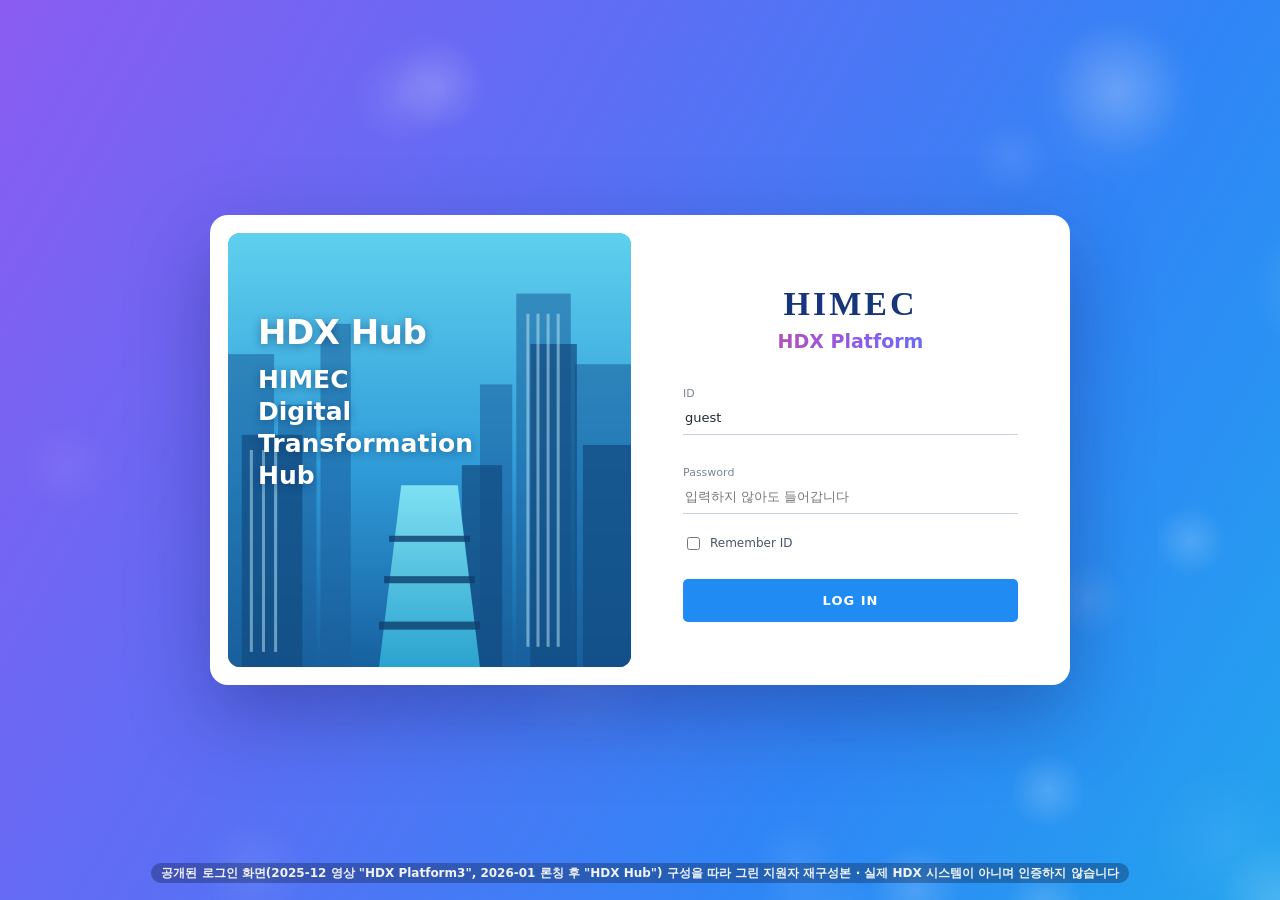
==== admin/index.html @ ce836d7e "Add HDX reconstruction v2 as admin page Rebuilt from public sources: login, HDP workflow maps for si" ====
<!doctype html>
<html lang="ko">
<head>
<meta charset="utf-8">
<meta name="viewport" content="width=device-width,initial-scale=1">
<meta name="robots" content="noindex,nofollow">
<title>HDX 재구성 — 공개 자료 기반 지원자 재구성본</title>
<link rel="stylesheet" href="css/hdx.css">
<link rel="stylesheet" href="css/skin.css">
</head>
<body>
<!-- 이 페이지는 하이멕의 실제 HDX 시스템이 아니다. 공개된 논문·영상·보도만으로 지원자가 다시 만들어 본 학습용 재구성본이다.
     근거 논문:
     1) 오채미·권오익·장원복, 「건축설비엔지니어링 디지털전환(DX) 구축 방안」, 대한설비공학회 2024 동계학술발표대회 논문집 pp.279-280
     2) 김응진·권오익·최용구·장원복, 「건축설비엔지니어링 디지털전환(DX) 구축 사례 및 AI 전략」, 대한설비공학회 2025 동계학술발표대회 논문집 pp.207-210
     3) 김지혜·엄태윤·연창근, 「데이터센터 공조 설계 지원 프로그램을 위한 설비 시스템 DB 체계 구축」, 대한설비공학회 2018 동계학술발표대회 논문집 pp.225-228 -->

<div id="login">
  <div class="login-card">
    <div class="login-visual">
      <svg viewBox="0 0 400 430" preserveAspectRatio="xMidYMid slice" aria-hidden="true">
        <defs><linearGradient id="sk" x1="0" y1="0" x2="0" y2="1"><stop offset="0" stop-color="#5fd0ee"/><stop offset=".55" stop-color="#2f9bd8"/><stop offset="1" stop-color="#17609f"/></linearGradient>
        <linearGradient id="rv" x1="0" y1="0" x2="0" y2="1"><stop offset="0" stop-color="#7fe0f2"/><stop offset="1" stop-color="#2aa3cf"/></linearGradient></defs>
        <rect width="400" height="430" fill="url(#sk)"/>
        <g fill="#1b5f9c" opacity=".55"><rect x="0" y="120" width="46" height="310"/><rect x="50" y="170" width="38" height="260"/><rect x="92" y="90" width="30" height="340"/><rect x="286" y="60" width="54" height="370"/><rect x="344" y="130" width="56" height="300"/><rect x="250" y="150" width="32" height="280"/></g>
        <g fill="#124a80" opacity=".7"><rect x="14" y="200" width="60" height="230"/><rect x="300" y="110" width="46" height="320"/><rect x="352" y="210" width="48" height="220"/><rect x="232" y="230" width="40" height="200"/></g>
        <polygon points="150,430 172,250 228,250 250,430" fill="url(#rv)"/>
        <g fill="#0f3f6e" opacity=".8"><rect x="160" y="300" width="80" height="6"/><rect x="155" y="340" width="90" height="7"/><rect x="150" y="385" width="100" height="8"/></g>
        <g fill="#bfeaf7" opacity=".5"><rect x="296" y="80" width="3" height="330"/><rect x="306" y="80" width="3" height="330"/><rect x="316" y="80" width="3" height="330"/><rect x="326" y="80" width="3" height="330"/><rect x="22" y="215" width="3" height="200"/><rect x="34" y="215" width="3" height="200"/><rect x="46" y="215" width="3" height="200"/></g>
      </svg>
      <div class="t"><b>HDX Hub</b><span>HIMEC<br>Digital<br>Transformation<br>Hub</span></div>
    </div>
    <form class="login-form" id="loginForm" autocomplete="off">
      <div class="co">HIMEC</div>
      <div class="pf">HDX Platform</div>
      <label for="uid">ID</label>
      <input id="uid" type="text" value="guest" spellcheck="false">
      <label for="upw">Password</label>
      <input id="upw" type="password" placeholder="입력하지 않아도 들어갑니다">
      <div class="rem"><input id="rem" type="checkbox"><label for="rem" style="margin:0;font-size:12px;color:inherit">Remember ID</label></div>
      <button type="submit">LOG IN</button>
    </form>
  </div>
  <div class="login-note"><b>공개된 로그인 화면(2025-12 영상 "HDX Platform3", 2026-01 론칭 후 "HDX Hub") 구성을 따라 그린 지원자 재구성본 · 실제 HDX 시스템이 아니며 인증하지 않습니다</b></div>
</div>

<div id="app" class="hide">
  <header class="top">
    <div class="brand" id="brand">HDX Platform<small>재구성본</small></div>
    <nav class="mods" id="mods"></nav>
    <div class="who"><span class="pill">작업 프로젝트 <select id="curPj" style="background:transparent;border:0;color:#fff;font-weight:700;max-width:170px"></select></span><button id="logout">로그아웃</button></div>
  </header>
  <div class="body">
    <aside class="side" id="side"></aside>
    <main class="main"><div class="wrap" id="view"></div></main>
  </div>
</div>

<script src="js/data-hdp.js"></script>
<script src="js/data-hdb.js"></script>
<script src="js/data-hdt.js"></script>
<script src="js/data-bench.js"></script>
<script src="js/data-insight.js"></script>
<script src="js/data-arch.js"></script>
<script src="js/tools.js"></script>
<script src="js/app.js"></script>
</body>
</html>
---- admin/css/hdx.css ----
/* HDX 재구성 v2 — 공개 자료 기반 지원자 재구성본 (실제 HDX 시스템 아님)
   색 근거: 로그인 화면(공식 유튜브 2025-12-12 3:24) 보라→파랑 그라데이션,
            홈페이지 HDX 소개(HDP/HDB/HDT 하늘색 상자, 남색 띠) */
:root{
  --violet:#7a5cf0; --blue:#2f7df6; --sky:#16a0e0; --navy:#0d2f6e; --deep:#0a1b3f;
  --bg:#f3f6fb; --panel:#ffffff; --line:#dfe6f0; --line2:#eef2f8;
  --ink:#16223a; --ink2:#48566f; --ink3:#7d8aa0;
  --ok:#12805c; --warn:#b26a00; --bad:#c0362c;
  --gA:#0f7b54; --gB:#1c62c4; --gC:#8a5a00; --gD:#7b4bc0;
  --grad:linear-gradient(120deg,#8a5cf2 0%,#5b6ff5 38%,#2f86f6 70%,#22a4ee 100%);
  --r:10px; --shadow:0 1px 2px rgba(16,34,74,.06),0 6px 20px rgba(16,34,74,.06);
}
*{box-sizing:border-box}
html,body{margin:0;height:100%}
body{font-family:"Pretendard","Malgun Gothic","맑은 고딕","Segoe UI",system-ui,sans-serif;color:var(--ink);background:var(--bg);font-size:14px;line-height:1.55;-webkit-font-smoothing:antialiased}
button,input,select{font:inherit;color:inherit}
a{color:var(--blue);text-decoration:none}
a:hover{text-decoration:underline}
h1,h2,h3,h4{margin:0;line-height:1.3}
.num{font-variant-numeric:tabular-nums}
.hide{display:none!important}

/* ───────── 로그인 ───────── */
#login{position:fixed;inset:0;background:var(--grad);display:flex;align-items:center;justify-content:center;overflow:hidden;z-index:50}
#login .bokeh{position:absolute;border-radius:50%;background:radial-gradient(circle,rgba(255,255,255,.22),rgba(255,255,255,0) 68%);pointer-events:none}
.login-card{position:relative;width:min(860px,94vw);min-height:470px;background:#fff;border-radius:18px;box-shadow:0 30px 80px rgba(20,20,90,.35);display:grid;grid-template-columns:1fr 1fr;padding:18px;gap:18px}
.login-visual{border-radius:12px;position:relative;overflow:hidden;background:linear-gradient(180deg,#39b7e6 0%,#2a8fd0 45%,#1d6fb4 100%);min-height:430px}
.login-visual svg{position:absolute;inset:0;width:100%;height:100%}
.login-visual .t{position:absolute;left:30px;top:74px;color:#fff;text-shadow:0 2px 10px rgba(0,40,90,.45)}
.login-visual .t b{display:block;font-size:34px;letter-spacing:-.5px;font-weight:800}
.login-visual .t span{display:block;font-size:25px;font-weight:700;line-height:1.28;margin-top:6px}
.login-form{display:flex;flex-direction:column;justify-content:center;padding:14px 34px}
.login-form .co{font-family:Georgia,"Times New Roman",serif;font-size:34px;letter-spacing:3px;color:#17357a;text-align:center;font-weight:700}
.login-form .pf{text-align:center;font-weight:800;font-size:19px;margin-top:-2px;background:linear-gradient(90deg,#e0457b,#8a5cf2 55%,#2f86f6);-webkit-background-clip:text;background-clip:text;color:transparent}
.login-form label{display:block;font-size:11px;color:var(--ink3);margin-top:30px}
.login-form input[type=text],.login-form input[type=password]{width:100%;border:0;border-bottom:1.5px solid #c9d3e4;padding:6px 2px;outline:0;background:transparent}
.login-form input:focus{border-bottom-color:var(--blue)}
.login-form .rem{display:flex;align-items:center;gap:7px;margin-top:20px;font-size:12px;color:var(--ink2)}
.login-form button{margin-top:26px;background:#1f8bf3;color:#fff;border:0;border-radius:5px;padding:12px;font-weight:700;letter-spacing:1px;cursor:pointer}
.login-form button:hover{background:#1677db}
.login-note{position:absolute;bottom:18px;left:0;right:0;text-align:center;color:rgba(255,255,255,.92);font-size:12px}
.login-note b{background:rgba(10,27,63,.35);padding:3px 10px;border-radius:20px;font-weight:600}

/* ───────── 셸 ───────── */
#app{display:grid;grid-template-rows:auto 1fr;height:100vh}
.top{background:var(--grad);color:#fff;display:flex;align-items:center;gap:22px;padding:0 20px;height:54px;box-shadow:0 2px 10px rgba(30,40,120,.25);z-index:5}
.brand{font-weight:800;font-size:18px;letter-spacing:-.2px;cursor:pointer;white-space:nowrap}
.brand small{font-weight:500;font-size:11px;opacity:.85;margin-left:8px}
.mods{display:flex;gap:2px;height:100%;flex:1;min-width:0;overflow-x:auto}
.mods a{color:#fff;opacity:.82;padding:0 14px;display:flex;align-items:center;gap:7px;font-weight:600;border-bottom:3px solid transparent;border-top:3px solid transparent;white-space:nowrap}
.mods a:hover{opacity:1;text-decoration:none;background:rgba(255,255,255,.08)}
.mods a.on{opacity:1;border-bottom-color:#fff;background:rgba(255,255,255,.14)}
.mods a i{font-style:normal;font-size:11px;font-weight:500;opacity:.85}
.mods .sep{width:1px;background:rgba(255,255,255,.3);margin:14px 8px}
.who{font-size:12px;display:flex;align-items:center;gap:10px;white-space:nowrap}
.who .pill{background:rgba(10,27,63,.3);padding:3px 10px;border-radius:20px}
.who button{background:transparent;border:1px solid rgba(255,255,255,.5);color:#fff;border-radius:5px;padding:3px 9px;cursor:pointer;font-size:12px}
.body{display:grid;grid-template-columns:218px 1fr;min-height:0}
.side{background:#fff;border-right:1px solid var(--line);overflow:auto;padding:14px 0}
.side h5{margin:14px 18px 6px;font-size:11px;color:var(--ink3);font-weight:700;letter-spacing:.4px}
.side a{display:flex;justify-content:space-between;align-items:center;padding:8px 18px;color:var(--ink2);border-left:3px solid transparent;font-size:13.5px}
.side a:hover{background:#f4f7fd;text-decoration:none}
.side a.on{background:#eaf2ff;color:#1554b8;border-left-color:var(--blue);font-weight:700}
.side a em{font-style:normal;font-size:10.5px;color:var(--ink3)}
.main{overflow:auto;padding:22px 26px 60px}
.wrap{max-width:1320px;margin:0 auto}

/* ───────── 공통 요소 ───────── */
.ph{display:flex;align-items:flex-end;justify-content:space-between;gap:16px;margin-bottom:16px;flex-wrap:wrap}
.ph h1{font-size:21px;letter-spacing:-.3px}
.ph p{margin:4px 0 0;color:var(--ink2);max-width:900px}
.grade{display:inline-flex;align-items:center;gap:6px;font-size:11.5px;font-weight:700;border-radius:20px;padding:3px 10px;border:1px solid;white-space:nowrap;background:#fff}
.grade.A{color:var(--gA);border-color:#9fd6c0}.grade.B{color:var(--gB);border-color:#a9c6f0}
.grade.C{color:var(--gC);border-color:#e3c98c}.grade.D{color:var(--gD);border-color:#cdb7ee}
.grade b{font-size:10px;background:currentColor;border-radius:50%;width:16px;height:16px;display:inline-flex;align-items:center;justify-content:center}
.grade b span{color:#fff}
.card{background:var(--panel);border:1px solid var(--line);border-radius:var(--r);box-shadow:var(--shadow);padding:16px 18px}
.card h3{font-size:14.5px;margin-bottom:10px;display:flex;align-items:center;gap:8px;flex-wrap:wrap}
.card h3 small{font-weight:500;color:var(--ink3);font-size:12px}
.grid{display:grid;gap:14px}
.g2{grid-template-columns:repeat(2,minmax(0,1fr))}.g3{grid-template-columns:repeat(3,minmax(0,1fr))}.g4{grid-template-columns:repeat(4,minmax(0,1fr))}
.mt{margin-top:14px}.mt2{margin-top:22px}
.muted{color:var(--ink3)}.small{font-size:12px}
.tag{display:inline-block;font-size:11.5px;padding:2px 8px;border-radius:5px;background:#eef3fb;color:#2c4a7c;margin:2px 3px 2px 0;white-space:nowrap}
.tag.v{background:#f1ebfd;color:#5b3aa8}.tag.g{background:#e6f5ee;color:#0f6b49}.tag.o{background:#fdf2df;color:#8a5a00}.tag.r{background:#fdecea;color:#a52d24}.tag.k{background:#eceff4;color:#48566f}
.btn{background:#fff;border:1px solid #c7d3e6;border-radius:6px;padding:6px 12px;cursor:pointer;font-size:13px}
.btn:hover{border-color:var(--blue);color:#1554b8}
.btn.p{background:var(--blue);border-color:var(--blue);color:#fff;font-weight:600}
.btn.p:hover{background:#1f6be0;color:#fff}
.note{border-left:3px solid var(--violet);background:#f6f3fe;padding:9px 13px;border-radius:0 8px 8px 0;color:#3d3170;font-size:13px}
.note.b{border-left-color:var(--blue);background:#eef5ff;color:#1c3f77}
.note.o{border-left-color:#d08a12;background:#fff7e8;color:#6b4700}
table.t{width:100%;border-collapse:collapse;font-size:13px}
table.t th{text-align:left;font-weight:700;color:var(--ink2);background:#f5f8fc;border-bottom:1px solid var(--line);padding:8px 10px;white-space:nowrap;font-size:12px}
table.t td{padding:8px 10px;border-bottom:1px solid var(--line2);vertical-align:top}
table.t tr:hover td{background:#fafcff}
table.t tr.click{cursor:pointer}
.tw{overflow-x:auto}
ul.c{margin:4px 0;padding-left:18px}ul.c li{margin:3px 0}
sup.fn{color:var(--blue);font-weight:700;cursor:help;font-size:10px}

/* 허브 */
.hero{background:linear-gradient(135deg,#0a1b3f 0%,#122f72 60%,#1f55b5 100%);color:#fff;border-radius:14px;padding:22px 26px;position:relative;overflow:hidden}
.hero h1{font-size:22px}.hero p{margin:6px 0 0;opacity:.88;max-width:820px}
.hero .ring{position:absolute;right:-60px;top:-80px;width:300px;height:300px;border-radius:50%;border:2px solid rgba(120,160,255,.35)}
.tri{display:grid;grid-template-columns:repeat(3,minmax(0,1fr));gap:14px;margin-top:14px}
.mod{background:#fff;border:1px solid var(--line);border-radius:12px;overflow:hidden;box-shadow:var(--shadow);cursor:pointer;transition:transform .12s,box-shadow .12s;display:flex;flex-direction:column}
.mod:hover{transform:translateY(-2px);box-shadow:0 10px 28px rgba(16,34,74,.14)}
.mod .hd{background:var(--sky);color:#fff;padding:12px 16px;text-align:center}
.mod .hd b{font-size:20px;display:block;letter-spacing:.5px}.mod .hd span{font-size:12px;opacity:.95}
.mod .bd{padding:14px 16px;background:#f4f7fd;flex:1}
.mod .bd li{margin:4px 0}
.kpi{display:flex;flex-direction:column;gap:2px}
.kpi b{font-size:24px;letter-spacing:-.5px}.kpi span{font-size:12px;color:var(--ink2)}.kpi em{font-style:normal;font-size:11px;color:var(--ink3)}

/* HDP 워크플로 맵 */
.disc{display:flex;gap:6px;flex-wrap:wrap;margin-bottom:14px}
.disc button{border:1px solid #c7d3e6;background:#fff;border-radius:20px;padding:6px 14px;cursor:pointer;font-weight:600;color:var(--ink2)}
.disc button.on{background:var(--navy);border-color:var(--navy);color:#fff}
.flow{display:grid;grid-auto-flow:column;grid-auto-columns:minmax(210px,1fr);gap:0;overflow-x:auto;padding-bottom:6px}
.phase{padding:0 7px;position:relative}
.phase>.ph2{background:var(--navy);color:#fff;border-radius:8px;padding:8px 12px;font-weight:700;font-size:13px;position:relative;margin-bottom:10px}
.phase>.ph2 small{display:block;font-weight:500;opacity:.8;font-size:11px}
.phase:not(:last-child)>.ph2:after{content:"";position:absolute;right:-13px;top:50%;margin-top:-8px;border:8px solid transparent;border-left-color:var(--navy);z-index:2}
.task{background:#fff;border:1px solid var(--line);border-left:4px solid var(--sky);border-radius:8px;padding:9px 11px;margin-bottom:8px;cursor:pointer;box-shadow:0 1px 2px rgba(16,34,74,.05)}
.task:hover{border-color:var(--blue)}
.task.on{border-color:var(--blue);background:#eef5ff;box-shadow:0 0 0 2px rgba(47,125,246,.25)}
.task b{display:block;font-size:13px}
.task .m{display:flex;gap:8px;margin-top:5px;font-size:11px;color:var(--ink3);flex-wrap:wrap}
.task .m i{font-style:normal}
.task.gate{border-left-color:#e0457b}
.detail{display:grid;grid-template-columns:1.15fr 1fr 1fr;gap:14px}
.chk{display:flex;gap:8px;align-items:flex-start;padding:5px 0;border-bottom:1px dashed var(--line2)}
.chk input{margin-top:4px}
.chk.done span{color:var(--ink3);text-decoration:line-through}
.prog{height:6px;background:#e7edf6;border-radius:6px;overflow:hidden}.prog i{display:block;height:100%;background:linear-gradient(90deg,var(--violet),var(--blue))}
.li{padding:7px 0;border-bottom:1px solid var(--line2);display:flex;justify-content:space-between;gap:10px;align-items:flex-start}
.li:last-child{border-bottom:0}
.li small{color:var(--ink3);display:block}
.li a{cursor:pointer}

/* HDB */
.filters{display:flex;gap:8px;flex-wrap:wrap;align-items:center}
.filters select,.filters input{border:1px solid #c7d3e6;border-radius:6px;padding:6px 9px;background:#fff}
.filters input[type=search]{min-width:260px;flex:1}
.pc{border:1px solid var(--line);border-radius:10px;padding:12px 14px;background:#fff;cursor:pointer}
.pc:hover{border-color:var(--blue)}
.pc b{font-size:14px}.pc .s{font-size:12px;color:var(--ink2);margin-top:4px}
.sim{display:flex;align-items:center;gap:10px}
.sim .bar{flex:1;height:8px;background:#e7edf6;border-radius:8px;overflow:hidden}.sim .bar i{display:block;height:100%;background:linear-gradient(90deg,var(--violet),var(--blue))}
.why{font-size:11.5px;color:var(--ink2)}
.why i{font-style:normal;padding:1px 6px;border-radius:4px;margin-right:4px;background:#e6f5ee;color:#0f6b49}
.why i.x{background:#f1f3f6;color:#8b96a8;text-decoration:line-through}
.lin{display:flex;align-items:stretch;gap:0;overflow-x:auto;padding:6px 0}
.lin .n{min-width:132px;border:1px solid var(--line);border-radius:8px;padding:8px 10px;background:#fff;font-size:12px;position:relative;margin-right:22px}
.lin .n:not(:last-child):after{content:"→";position:absolute;right:-18px;top:50%;margin-top:-10px;color:var(--ink3)}
.lin .n b{display:block;font-size:12.5px}
.lin .n.hit{border-color:#e0457b;background:#fff0f5;box-shadow:0 0 0 2px rgba(224,69,123,.18)}
.lin .n .v{font-variant-numeric:tabular-nums;color:var(--ink2)}
.lin .n.hit .v{color:#b3225a;font-weight:700}

/* HDT */
.tc{border:1px solid var(--line);border-radius:10px;background:#fff;padding:12px 14px;display:flex;flex-direction:column;gap:6px;min-height:138px}
.tc.run{cursor:pointer}.tc.run:hover{border-color:var(--blue);box-shadow:0 6px 18px rgba(16,34,74,.1)}
.tc .id{font-size:11px;color:var(--ink3);font-weight:700;letter-spacing:.3px}
.tc b{font-size:14px}
.tc p{margin:0;font-size:12.5px;color:var(--ink2);flex:1}
.tc.unk{background:repeating-linear-gradient(135deg,#fafbfd,#fafbfd 8px,#f3f5f9 8px,#f3f5f9 16px);border-style:dashed}
.calc{display:grid;grid-template-columns:330px 1fr;gap:16px}
.fld{display:grid;grid-template-columns:1fr 110px 44px;gap:8px;align-items:center;margin:7px 0}
.fld label{font-size:13px;color:var(--ink2)}
.fld input,.fld select{border:1px solid #c7d3e6;border-radius:6px;padding:5px 8px;text-align:right;width:100%;background:#fff}
.fld select{text-align:left;grid-column:2/4}
.fld span{font-size:12px;color:var(--ink3)}
.out{display:grid;grid-template-columns:repeat(auto-fill,minmax(150px,1fr));gap:10px}
.out .o{background:#f5f8fc;border:1px solid var(--line2);border-radius:8px;padding:9px 11px}
.out .o span{font-size:11.5px;color:var(--ink2);display:block}
.out .o b{font-size:19px;font-variant-numeric:tabular-nums}
.out .o em{font-style:normal;font-size:11.5px;color:var(--ink3);margin-left:3px}
.trace{font-family:Consolas,"D2Coding",monospace;font-size:12px;background:#0f1b33;color:#d6e2ff;border-radius:8px;padding:11px 13px;white-space:pre-wrap;line-height:1.6}
svg text{font-family:inherit}

/* 벤치마킹·함의 */
.lv{display:inline-flex;gap:2px;vertical-align:middle}.lv i{width:9px;height:9px;border-radius:2px;background:#dfe6f0}.lv i.f{background:var(--blue)}
.sec{scroll-margin-top:12px}
.big{font-size:15px;line-height:1.7}
.prop{border:1px solid var(--line);border-radius:12px;background:#fff;overflow:hidden;box-shadow:var(--shadow)}
.prop .hd{background:var(--navy);color:#fff;padding:12px 16px;display:flex;gap:12px;align-items:center}
.prop .hd b{font-size:26px;opacity:.9}.prop .hd h3{font-size:15px}
.prop .bd{padding:14px 16px}
.fnl{font-size:12px;color:var(--ink2)}.fnl li{margin:4px 0}

@media (max-width:1100px){.body{grid-template-columns:1fr}.side{display:none}.detail,.calc,.g3,.g4,.tri{grid-template-columns:1fr}.g2{grid-template-columns:1fr}}
@media (max-width:700px){.login-card{grid-template-columns:1fr}.login-visual{display:none}.main{padding:14px}}
@media print{.top,.side,#login{display:none!important}#app{display:block;height:auto}.main{overflow:visible;padding:0}.card,.prop{box-shadow:none;break-inside:avoid}}

/* 보정 */
.body>*{min-width:0}.main{min-width:0}
.side a{gap:8px}.side a em{white-space:nowrap}
@media (max-width:900px){.top{flex-wrap:wrap;height:auto;padding:6px 12px;gap:6px 14px}.mods{order:3;flex-basis:100%;height:40px}.who .pill{display:none}.flow{grid-auto-columns:minmax(190px,80vw)}.fld{grid-template-columns:1fr 96px 40px}.ph h1{font-size:18px}}
#app{grid-template-columns:minmax(0,1fr)}.body{grid-template-rows:minmax(0,1fr)}

table.stack td,table.stack th{min-width:170px;border-right:1px solid var(--line2);font-size:12.5px}
table.stack .me{background:#eef5ff}table.stack th.me{background:#dbe9ff;color:#12458f}
table.stack td.none{background:#f6f7f9}
---- admin/css/skin.css ----
/* 실무 시스템 스킨 (2026-11-16)
   근거: 같은 구축사의 다른 고객 화면(흰 바탕, 파란 주 버튼, 회청색 보조 버튼, 표 중심, 분류 트리).
   그라데이션, 그림자, 둥근 카드, 색 칩을 걷어 내고 사내 업무 시스템처럼 조밀하게.
   로그인 화면만 실제 화면을 따라 그대로 둔다. */
:root{--r:2px;--shadow:none;--bg:#f2f3f5;--line:#d3d8df;--line2:#e4e7ec;--blue:#1f6fd0;--navy:#27456f;--sky:#3b78b8;--ink:#222a35;--ink2:#4a5564;--ink3:#7b8594}
body{font-size:13px;line-height:1.5}
.top{background:#1e3a66;box-shadow:none;height:44px;border-bottom:1px solid #162c4f;gap:16px}
.brand{font-size:15px;font-weight:700}
.brand small{opacity:.7}
.mods a{font-weight:500;font-size:13px;padding:0 13px;border-top:0;border-bottom:0;opacity:.9}
.mods a.on{background:#fff;color:#1e3a66;opacity:1;font-weight:700}
.mods a.on i{opacity:.7}
.who .pill{background:transparent;border:1px solid rgba(255,255,255,.35);border-radius:2px;padding:2px 8px}
.who button{border-radius:2px}
.body{grid-template-columns:196px 1fr}
.side{padding:8px 0;background:#fafbfc}
.side h5{margin:12px 14px 4px;font-size:11.5px;color:#27456f;border-bottom:1px solid var(--line);padding-bottom:5px;letter-spacing:0}
.side a{padding:6px 14px 6px 18px;font-size:13px;border-left:0;justify-content:flex-start}
.side a:before{content:"\00B7";margin-right:6px;color:var(--ink3)}
.side a em{margin-left:auto;font-size:10.5px}
.side a.on{background:#e6eef9;color:#12458f;border-left:0}
.main{padding:14px 18px 50px}
.wrap{max-width:none}
.crumb{font-size:11.5px;color:var(--ink3);margin-bottom:6px}
.ph{border-bottom:2px solid #27456f;padding-bottom:8px;margin-bottom:12px;align-items:flex-end}
.ph h1{font-size:16px;letter-spacing:0}
.ph h1:before{content:"";display:inline-block;width:4px;height:14px;background:#1f6fd0;margin-right:8px;vertical-align:-1px}
.ph p{font-size:12.5px;color:var(--ink3);margin-top:3px;max-width:none}
.card{border-radius:2px;box-shadow:none;padding:12px 14px;border-color:var(--line)}
.card h3{font-size:13.5px;margin:-12px -14px 10px;padding:7px 14px;background:#f1f3f6;border-bottom:1px solid var(--line);font-weight:700}
.card h3.mt{margin-top:12px;border-top:1px solid var(--line)}
.card h3 small{font-size:11.5px}
.grid{gap:10px}
.mt{margin-top:10px}
.mt2{margin-top:16px}
.grade{border:0;background:transparent;padding:0;font-size:11px;font-weight:500;color:var(--ink3)!important;gap:3px}
.grade b{background:transparent;width:auto;height:auto;border-radius:0}
.grade b span{color:var(--ink2);font-weight:700}
.grade b:before{content:"근거 ";font-weight:500;color:var(--ink3)}
.tag,.tag.v,.tag.g,.tag.o,.tag.r,.tag.k{border-radius:2px;background:#fff;border:1px solid #cfd5dd;color:#3d4756;padding:0 6px;font-size:11.5px;line-height:18px}
.tag.g{border-color:#9cc7b3;color:#17694a}
.tag.o{border-color:#ddc08a;color:#7a5200}
.tag.r{border-color:#e2a9a3;color:#a3322a}
.btn{border-radius:2px;padding:4px 11px;font-size:12.5px;border-color:#b9c2ce;background:#f7f8fa}
.btn.p{background:#1f6fd0;border-color:#1f6fd0}
.note,.note.b,.note.o{border:1px solid var(--line);background:#f8f9fb;color:var(--ink2);border-radius:2px;font-size:12.5px;padding:8px 11px}
table.t{font-size:12.5px;border:1px solid var(--line)}
table.t th{background:#eef1f5;border:1px solid var(--line);padding:6px 8px;text-align:center;color:#2f3a49}
table.t td{border:1px solid var(--line2);padding:6px 8px}
table.t tr:hover td{background:#f5f9ff}
.hero{background:#fff;color:var(--ink);border:1px solid var(--line);border-radius:2px;padding:12px 16px}
.hero .ring{display:none}
.hero h1{font-size:16px}
.hero p{opacity:1;color:var(--ink2);margin-top:4px;max-width:none}
.tri{gap:10px;margin-top:10px}
.mod{border-radius:2px;box-shadow:none}
.mod:hover{transform:none;box-shadow:none;border-color:var(--blue)}
.mod .hd{background:#3b78b8;padding:8px 14px;text-align:left;display:flex;align-items:baseline;gap:8px}
.mod .hd b{font-size:15px;display:inline}
.mod .bd{background:#fff;padding:10px 14px}
.kpi b{font-size:20px;letter-spacing:0}
.disc{gap:0;margin-bottom:10px;border-bottom:1px solid #27456f}
.disc button{border-radius:0;border:1px solid var(--line);border-bottom:0;margin-right:-1px;padding:6px 14px;font-weight:500;background:#f1f3f6}
.disc button.on{background:#27456f;border-color:#27456f}
.phase>.ph2{background:#dfe7f1;color:#1e3a66;border-radius:0;border:1px solid #b9c7d9;padding:6px 10px;font-size:12.5px}
.phase>.ph2 small{opacity:1;color:#56667c}
.phase:not(:last-child)>.ph2:after{border-left-color:#b9c7d9;right:-15px}
.task{border-radius:0;box-shadow:none;border-left-width:3px;border-left-color:#7f9cc0;padding:7px 9px}
.task.gate{border-left-color:#c0504d}
.task.on{background:#eaf2fd;box-shadow:none;border-color:#1f6fd0}
.task b{font-size:12.5px;font-weight:600}
.prog{border-radius:0;height:5px}
.prog i,.sim .bar i{background:#1f6fd0}
.sim .bar{border-radius:0;height:6px}
.why i{border-radius:2px;background:#fff;border:1px solid #9cc7b3}
.why i.x{border-color:#dfe3e8;background:#fff}
.lin .n{border-radius:0;min-width:120px}
.lin .n.hit{box-shadow:none;border-color:#c0504d;background:#fdf3f2}
.lin .n.hit .v{color:#a3322a}
.pc,.tc{border-radius:2px}
.tc.run:hover{box-shadow:none}
.fld input,.fld select,.filters select,.filters input{border-radius:2px;border-color:#b9c2ce;padding:4px 7px}
.out .o{border-radius:2px;background:#fafbfc;border-color:var(--line)}
.out .o b{font-size:17px}
.trace{background:#f6f7f9;color:#2b3442;border:1px solid var(--line);border-radius:2px}
.prop{border-radius:2px;box-shadow:none}
.prop .hd{background:#f1f3f6;color:var(--ink);border-bottom:1px solid var(--line);padding:8px 14px}
.prop .hd b{font-size:15px;color:#1f6fd0;opacity:1}
.prop .hd b:after{content:"."}
.prop .hd h3{font-size:13.5px}
.big{font-size:13px;line-height:1.65}
.lv i{border-radius:0}
.lv i.f{background:#27456f}
sup.fn{color:#56667c;font-weight:500}
table.stack .me{background:#f1f6fd}
table.stack th.me{background:#dfe9f7}
.foot{margin-top:18px;padding-top:8px;border-top:1px solid var(--line);font-size:11.5px;color:var(--ink3)}
@media (max-width:1100px){.body{grid-template-columns:1fr}}
table.stack td,table.stack th{min-width:138px}
table.stack td:first-child,table.stack th:first-child{min-width:84px}
.grade b:before{margin-right:3px}
.grade b{margin-right:4px}
.side a em{display:none}
.lin{flex-wrap:wrap;row-gap:8px}
table.stack th{white-space:normal}table.stack{table-layout:fixed}
body{word-break:keep-all;overflow-wrap:anywhere}
.detail{grid-template-columns:1.5fr 1fr 1fr}
.chk span{line-height:1.45}
.phase>.ph2{text-align:center}
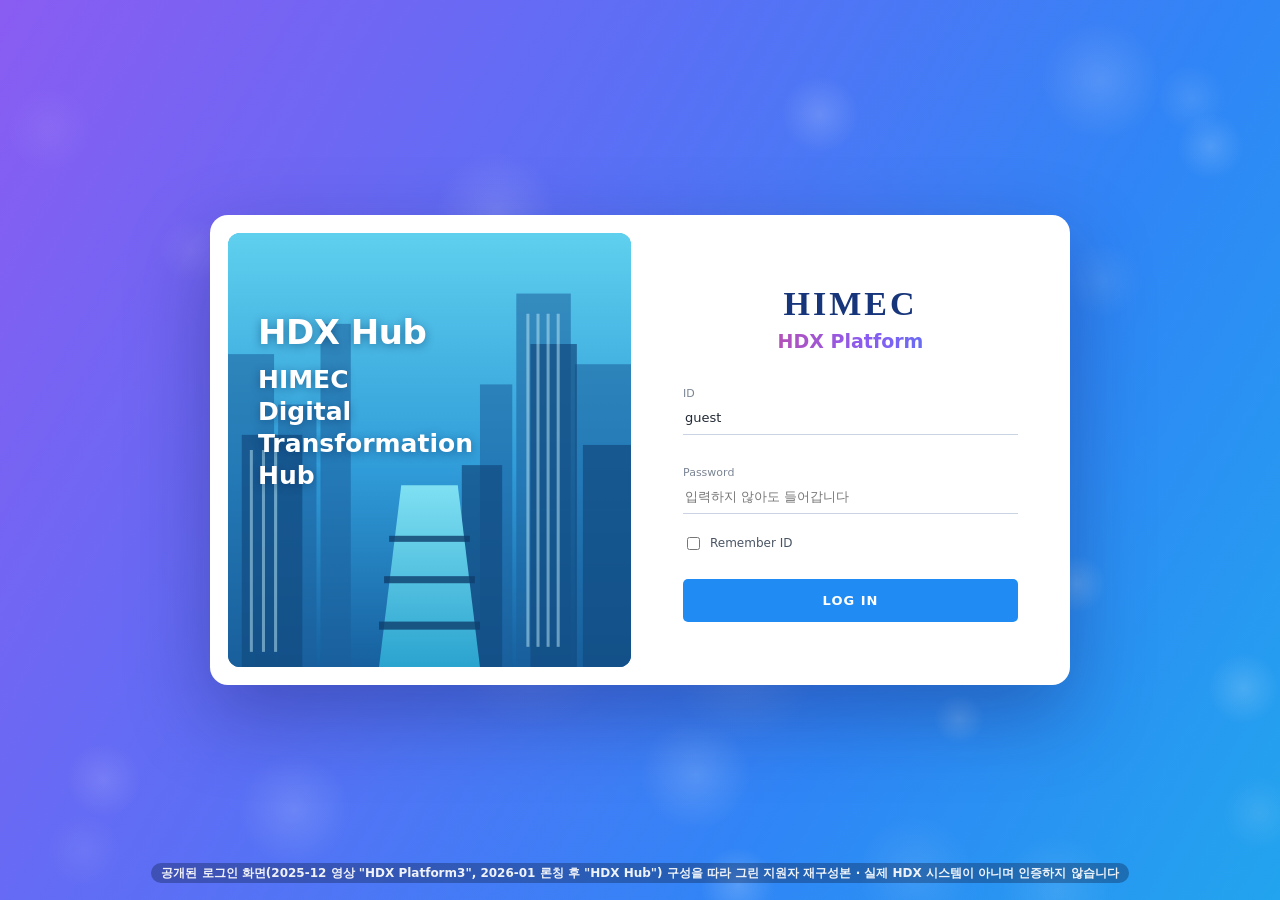
==== commit 453b051b: "Add DXF drawing viewer and IFC model viewer to admin page DXF: duct schematic generated from the duc" ====
--- a/admin/index.html
+++ b/admin/index.html
@@ -63,6 +63,7 @@
 <script src="js/data-insight.js"></script>
 <script src="js/data-arch.js"></script>
 <script src="js/tools.js"></script>
+<script src="js/viewers.js"></script>
 <script src="js/app.js"></script>
 </body>
 </html>
--- a/admin/css/skin.css
+++ b/admin/css/skin.css
@@ -107,3 +107,17 @@
 .detail{grid-template-columns:1.5fr 1fr 1fr}
 .chk span{line-height:1.45}
 .phase>.ph2{text-align:center}
+
+/* 뷰어 */
+.vw{display:flex;flex-direction:column;gap:8px}
+.vbar{display:flex;align-items:center;gap:10px;flex-wrap:wrap;font-size:12.5px}
+.vbar .sp{flex:1}
+.vbar input[type=number]{width:70px;border:1px solid #b9c2ce;border-radius:2px;padding:3px 6px;text-align:right}
+.vbody{display:grid;grid-template-columns:minmax(0,1fr) 300px;gap:10px;min-height:520px}
+.vbody canvas{width:100%;height:560px;background:#111418;border:1px solid #2a3038;display:block;touch-action:none;cursor:grab}
+.vside{border:1px solid var(--line);padding:8px 10px;overflow:auto;max-height:560px;background:#fff}
+.vside h4{font-size:12.5px;margin:8px 0 6px;padding-bottom:4px;border-bottom:1px solid var(--line2)}
+.vside h4:first-child{margin-top:0}
+.vl{display:flex;align-items:center;gap:6px;font-size:12.5px;padding:2px 0}
+.vl i{width:12px;height:12px;display:inline-block;border:1px solid #777}
+@media (max-width:1100px){.vbody{grid-template-columns:1fr}.vbody canvas{height:380px}}
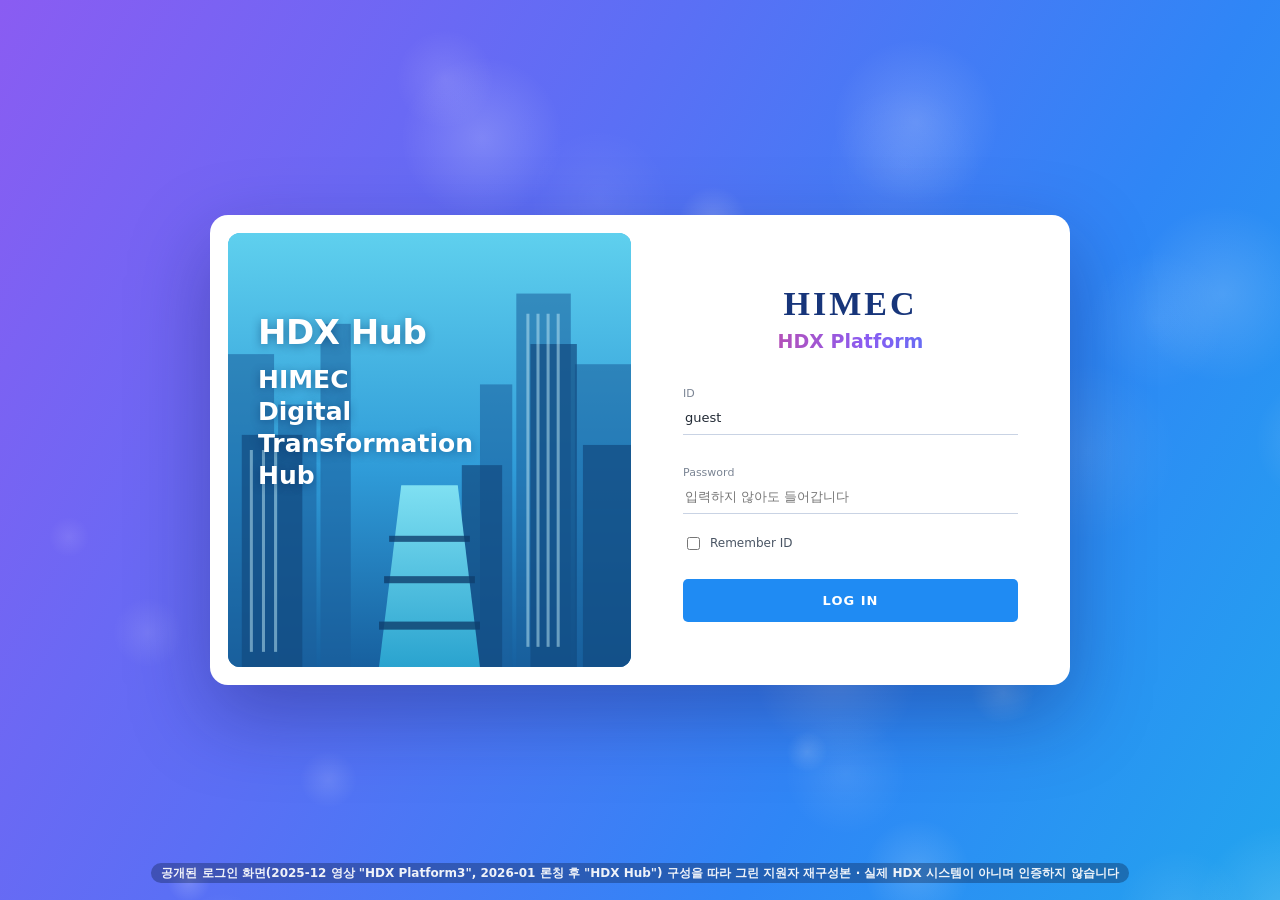
==== commit 29e0ef16: "Add sources tab and digital-twin commissioning tools to admin page Sources tab states where each ite" ====
--- a/admin/index.html
+++ b/admin/index.html
@@ -61,6 +61,7 @@
 <script src="js/data-hdt.js"></script>
 <script src="js/data-bench.js"></script>
 <script src="js/data-insight.js"></script>
+<script src="js/data-source.js"></script>
 <script src="js/data-arch.js"></script>
 <script src="js/tools.js"></script>
 <script src="js/viewers.js"></script>
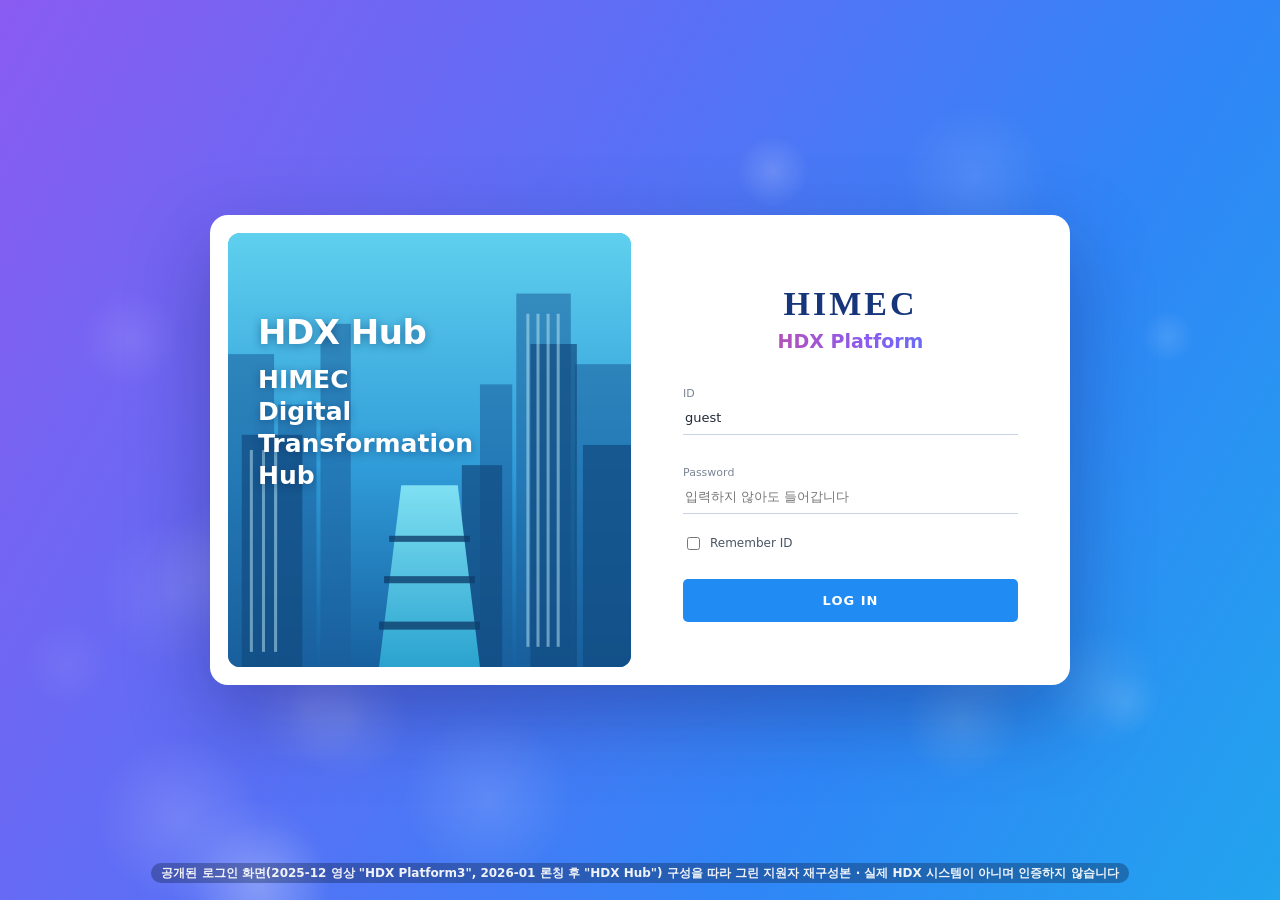
==== commit b1b90220: "Add animated chilled-water digital twin to admin page Time-stepped plant model with chillers, pumps," ====
--- a/admin/index.html
+++ b/admin/index.html
@@ -65,6 +65,7 @@
 <script src="js/data-arch.js"></script>
 <script src="js/tools.js"></script>
 <script src="js/viewers.js"></script>
+<script src="js/twin.js"></script>
 <script src="js/app.js"></script>
 </body>
 </html>
--- a/admin/css/skin.css
+++ b/admin/css/skin.css
@@ -121,3 +121,17 @@
 .vl{display:flex;align-items:center;gap:6px;font-size:12.5px;padding:2px 0}
 .vl i{width:12px;height:12px;display:inline-block;border:1px solid #777}
 @media (max-width:1100px){.vbody{grid-template-columns:1fr}.vbody canvas{height:380px}}
+
+/* 디지털 트윈 */
+.tw2{display:flex;flex-direction:column;gap:8px}
+.tw2 .vbar select,.tw2 .vbar input[type=number]{border:1px solid #b9c2ce;border-radius:2px;padding:3px 6px}
+.tw2 .vbar input[type=number]{width:78px;text-align:right}
+.tbody{display:grid;grid-template-columns:minmax(0,1fr) 300px;gap:10px}
+.tbody svg#tSvg{width:100%;height:auto;border:1px solid #2a3038;display:block}
+.tv{border:1px solid var(--line);padding:7px 9px;font-size:12.5px;font-weight:600}
+.tv.ok{background:#eef8f2;border-color:#9cc7b3;color:#17694a}
+.tv.warn{background:#fff7e6;border-color:#ddc08a;color:#7a5200}
+.tv.bad{background:#fdf0ee;border-color:#e2a9a3;color:#a3322a}
+.tlog{max-height:150px;overflow:auto}
+.tlog div{padding:2px 0;border-bottom:1px dashed var(--line2)}
+@media (max-width:1100px){.tbody{grid-template-columns:1fr}}
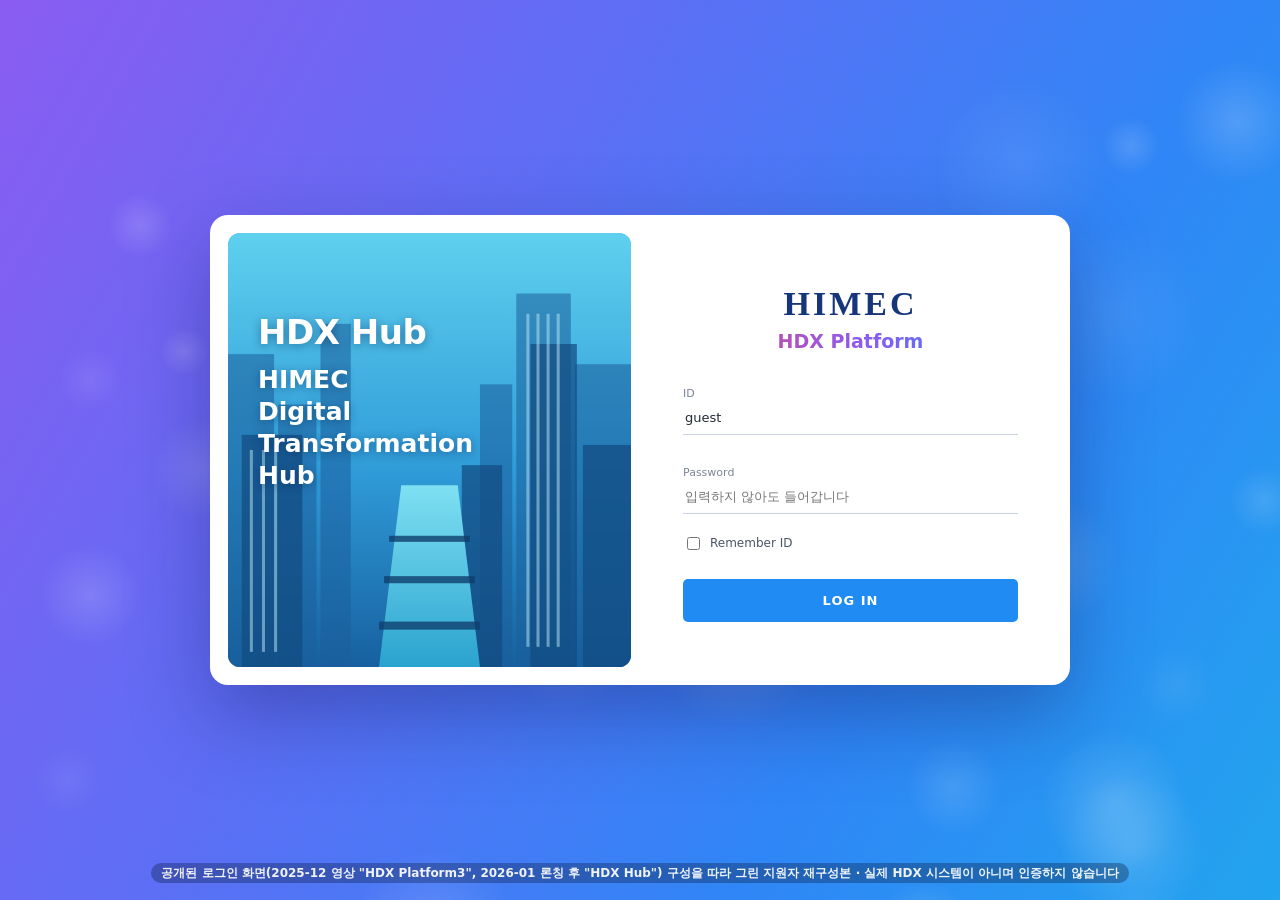
==== commit c649d4b8: "Add tabs inside the sources page and sub-tabs for narrow screens Each screen header links to its sou" ====
--- a/admin/index.html
+++ b/admin/index.html
@@ -52,7 +52,7 @@
   </header>
   <div class="body">
     <aside class="side" id="side"></aside>
-    <main class="main"><div class="wrap" id="view"></div></main>
+    <main class="main"><nav class="subnav" id="subnav"></nav><div class="wrap" id="view"></div></main>
   </div>
 </div>
 
--- a/admin/css/skin.css
+++ b/admin/css/skin.css
@@ -135,3 +135,10 @@
 .tlog{max-height:150px;overflow:auto}
 .tlog div{padding:2px 0;border-bottom:1px dashed var(--line2)}
 @media (max-width:1100px){.tbody{grid-template-columns:1fr}}
+
+/* 하위 탭(좁은 화면에서 왼쪽 메뉴 대신) */
+.subnav{display:none}
+@media (max-width:1100px){.subnav{display:flex;gap:0;overflow-x:auto;margin:-14px -18px 12px;padding:0 10px;background:#fafbfc;border-bottom:1px solid var(--line)}
+ .subnav a{padding:8px 12px;font-size:12.5px;color:var(--ink2);white-space:nowrap;border-bottom:2px solid transparent}
+ .subnav a.on{color:#12458f;font-weight:700;border-bottom-color:#1f6fd0}
+ .mods a{padding:0 10px}}
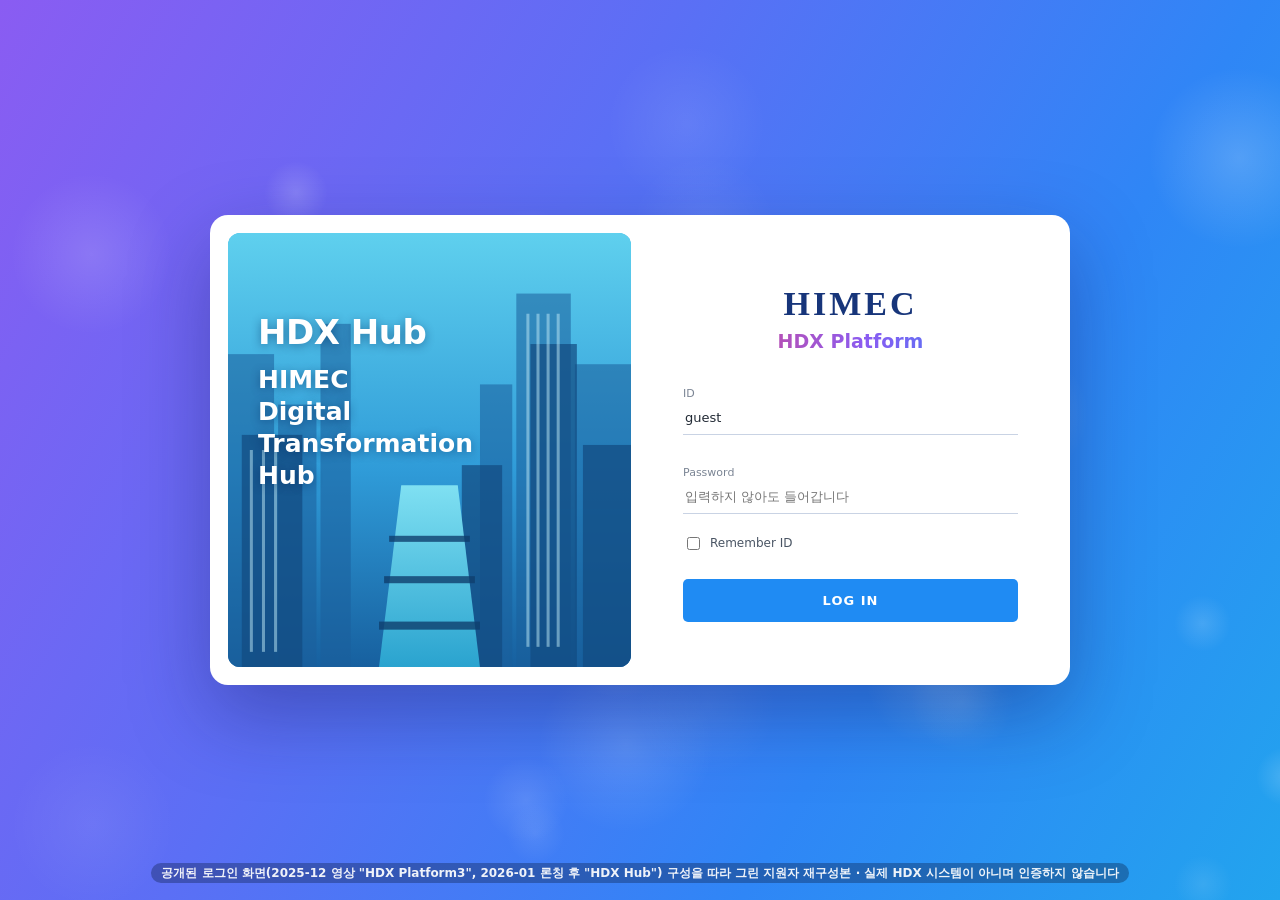
==== commit 01951920: "Replace twin schematic with 3D plant view; remove twin graphic from tool map The tool map now only h" ====
--- a/admin/index.html
+++ b/admin/index.html
@@ -65,6 +65,7 @@
 <script src="js/data-arch.js"></script>
 <script src="js/tools.js"></script>
 <script src="js/viewers.js"></script>
+<script src="js/twin3d.js"></script>
 <script src="js/twin.js"></script>
 <script src="js/app.js"></script>
 </body>
--- a/admin/css/skin.css
+++ b/admin/css/skin.css
@@ -142,3 +142,11 @@
  .subnav a{padding:8px 12px;font-size:12.5px;color:var(--ink2);white-space:nowrap;border-bottom:2px solid transparent}
  .subnav a.on{color:#12458f;font-weight:700;border-bottom-color:#1f6fd0}
  .mods a{padding:0 10px}}
+
+/* 트윈 3D, 도구 MAP의 트윈 띠 */
+.tview{min-width:0}
+#t3d canvas{border:1px solid #2a3038}
+.tcardrow{grid-column:1/-1;display:flex;align-items:center;gap:14px;padding:8px 12px;cursor:pointer}
+.tcardrow:hover{border-color:#1f6fd0}
+.tcardrow img{width:150px;height:64px;object-fit:cover;border:1px solid #2a3038;flex:none}
+.tcardrow>div{flex:1;min-width:0}
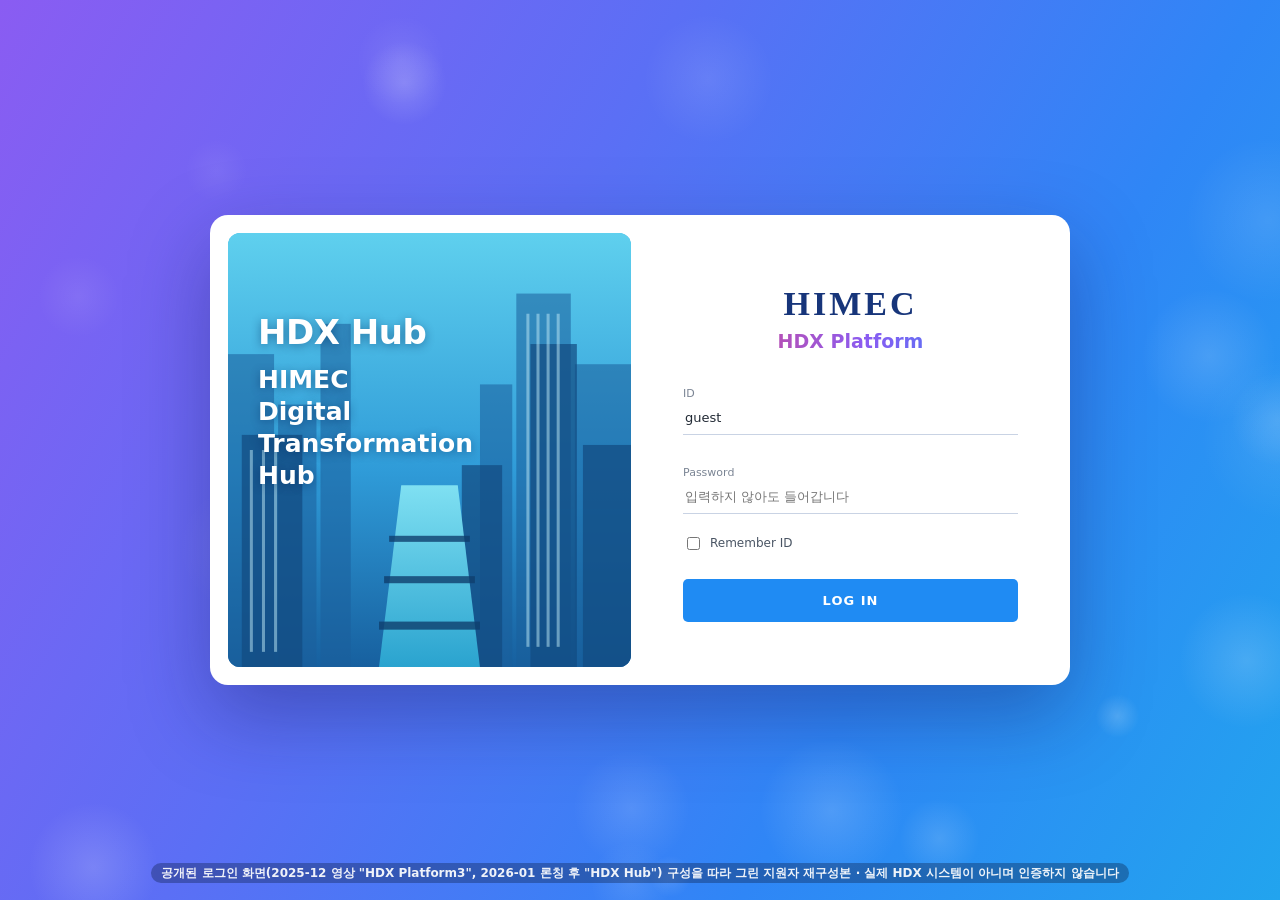
==== commit 15ed5f0c: "Ground sources in actual documents; reorder tool map Sources tab now cites issuer, title, notice num" ====
--- a/admin/index.html
+++ b/admin/index.html
@@ -62,6 +62,8 @@
 <script src="js/data-bench.js"></script>
 <script src="js/data-insight.js"></script>
 <script src="js/data-source.js"></script>
+<script src="js/data-source2.js"></script>
+<script src="js/data-source3.js"></script>
 <script src="js/data-arch.js"></script>
 <script src="js/tools.js"></script>
 <script src="js/viewers.js"></script>
